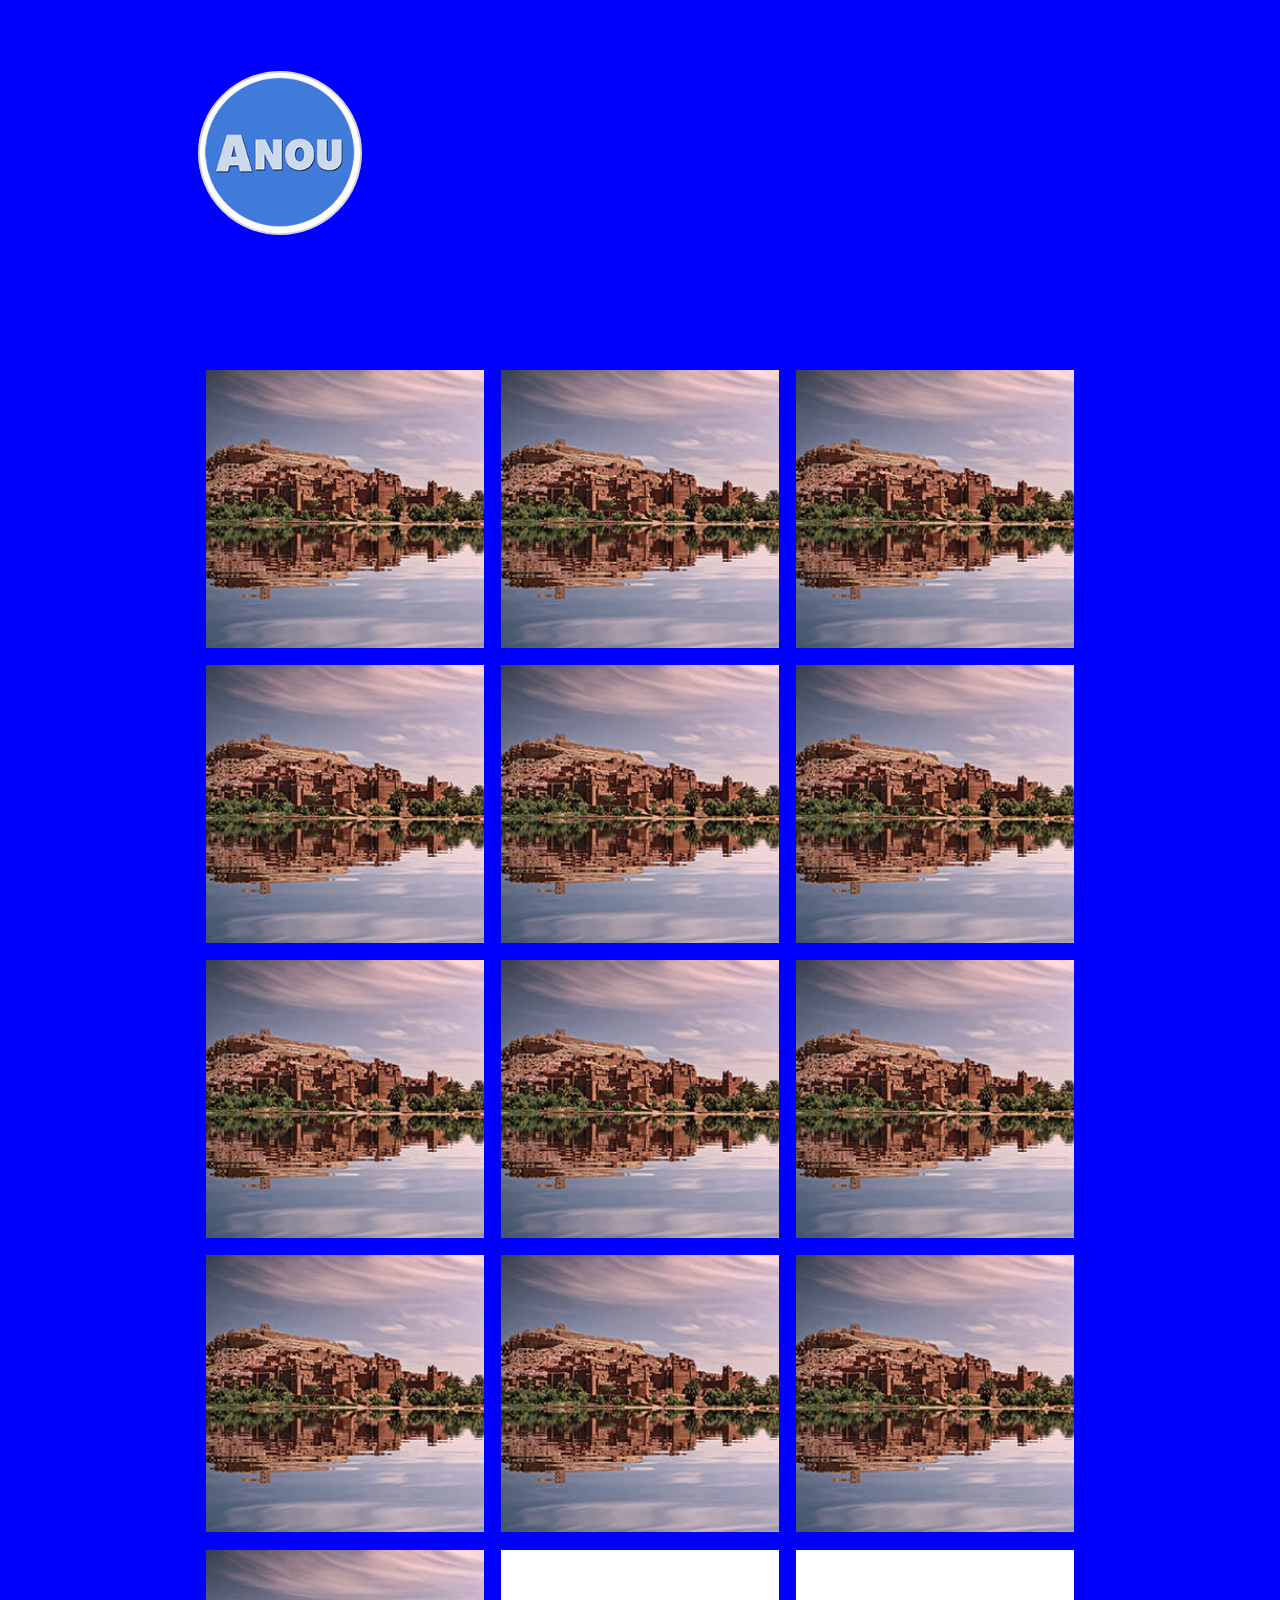
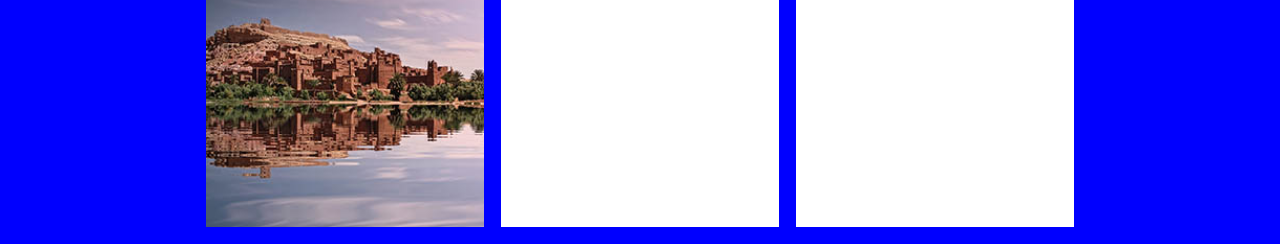
==== index.html @ 4dc8103b "updated minor ui changes" ====
<TYPE html>
<head>
    <script src="jsonLoad.js"></script>
</head>
<style>
    .row {
        display: flex;
    }
    .column {
        flex: 33.33%;
        padding: 1%;
    }
    .logo {
        background-color:#fff;
        border:2px solid lightgray;    
        border-radius:50%;
        -moz-border-radius:50%;
        -webkit-border-radius:50%;
        margin-left: 15%;
        max-width: 160px;
        max-height: 160px; 
        margin-bottom: 10%;
        margin-top: 5%; 
    }
    #Photos {
        width: 70%;
        margin: auto;
    }
    .image {
        cursor: pointer;
        max-width: 300px;
        max-height: 300px;
        height: auto;
    }
    .image:hover, .close:hover {
        opacity: 0.7;
    }
    
    /* The Close Button */
    .close {
        position: absolute;
        top: 15px;
        right: 35px;
        color: #f1f1f1;
        font-size: 60px;
        font-weight: bold;
        cursor: pointer;
    }
    
    @media (min-width: 1001px) {
        /* The Modal*/
        .modal {
            display: none; /* Hidden by default */
            position: fixed; /* Stay in place */
            z-index: 1; /* Sit on top */
            padding-top: 5%; /* Location of the box */
            top: 0;
            left: 0;
            width: 100%; /* Full width */
            height: 10%; /* Full height */
            background-color: rgb(0,0,0); /* Fallback color */
            background-color: rgba(10, 10, 10, 0.5); /* Black w/ opacity */
        }
        .modal-content {
            margin: auto;
            display: block;
            width: 50%;
            max-width: 700px;
            padding-bottom: 3%;
        }
        #mtTxt, #mbTxt {
            float: center;
            width: 80%;
            padding-bottom: 5%;
            padding-left: 2%;
            text-align: left;
            color:black;  
            font-size: xx-large;
            font-weight: bold;
        }
        #mbTxt {
            margin-left: 18%;
        }
        .icon {
            max-width: 8%;
            max-height: 8%;
            margin-left: 17%;
        }
        #mpDiv {
            max-width: 50%;
            background-color: white;
            margin: auto;
            padding-top: 2%;
            padding-bottom: 20%;
        }
        body {
            background-color: blue;
        }
    }

    @media (max-width: 1000px){        
        /* The Modal*/
        .modal {
            display: none; /* Hidden by default */
            position: fixed; /* Stay in place */
            z-index: 1; /* Sit on top */
            padding-top: 40%; /* Location of the box */
            top: 0;
            left: 0;
            width: 100%; /* Full width */
            height: 100%; /* Full height */
            overflow: auto; /* Enable scroll if needed */
            background-color: rgb(0,0,0); /* Fallback color */
            background-color: rgba(10, 10, 10, 0.5); /* Black w/ opacity */
        }
        .modal-content {
            margin: auto;
            display: block;
            width: 80%;
            max-width: 700px;
            padding-bottom: 3%;
        }
        #mtTxt, #mbTxt {
            float: left;
            width: 80%;
            padding-bottom: 5%;
            padding-left: 2%;
            padding-top: 1%;
            max-width: 700px;
            text-align: left;
            color:black;  
            font-size: xx-large;
            font-weight: bold;
        }
        #mbTxt {
            margin-left: 18%;
        }
        .icon {
            float: left;
            max-width: 8%;
            max-height: 8%;
            margin-left: 17%;
        }
        #mpDiv {
            background-color: white;
            margin: auto;
            padding-top: 2%;
            padding-bottom: 20%;
        }
    }
    

</style>
<body> 
    <div>
        <img class="logo" src="images/Logo200.png">
    </div>

    <div id="Photos">
        <!--Inserted from code-->   
    </div> 

    <!-- The Modal Window -->
        <div id="myModal" class="modal">
            <span class="close">&times;</span>
            <div id="mpDiv">
                <!-- Text above photo -->
                <div>
                    <img class="icon" src="images/Logo200.png">
                    <div id="mtTxt"></div>
                </div>
                
                <img class="modal-content" id="mImg">
                <!-- Text below photo -->
                <div id="mbTxt"></div>
            </div>
            
        </div>

</body>
</TYPE>
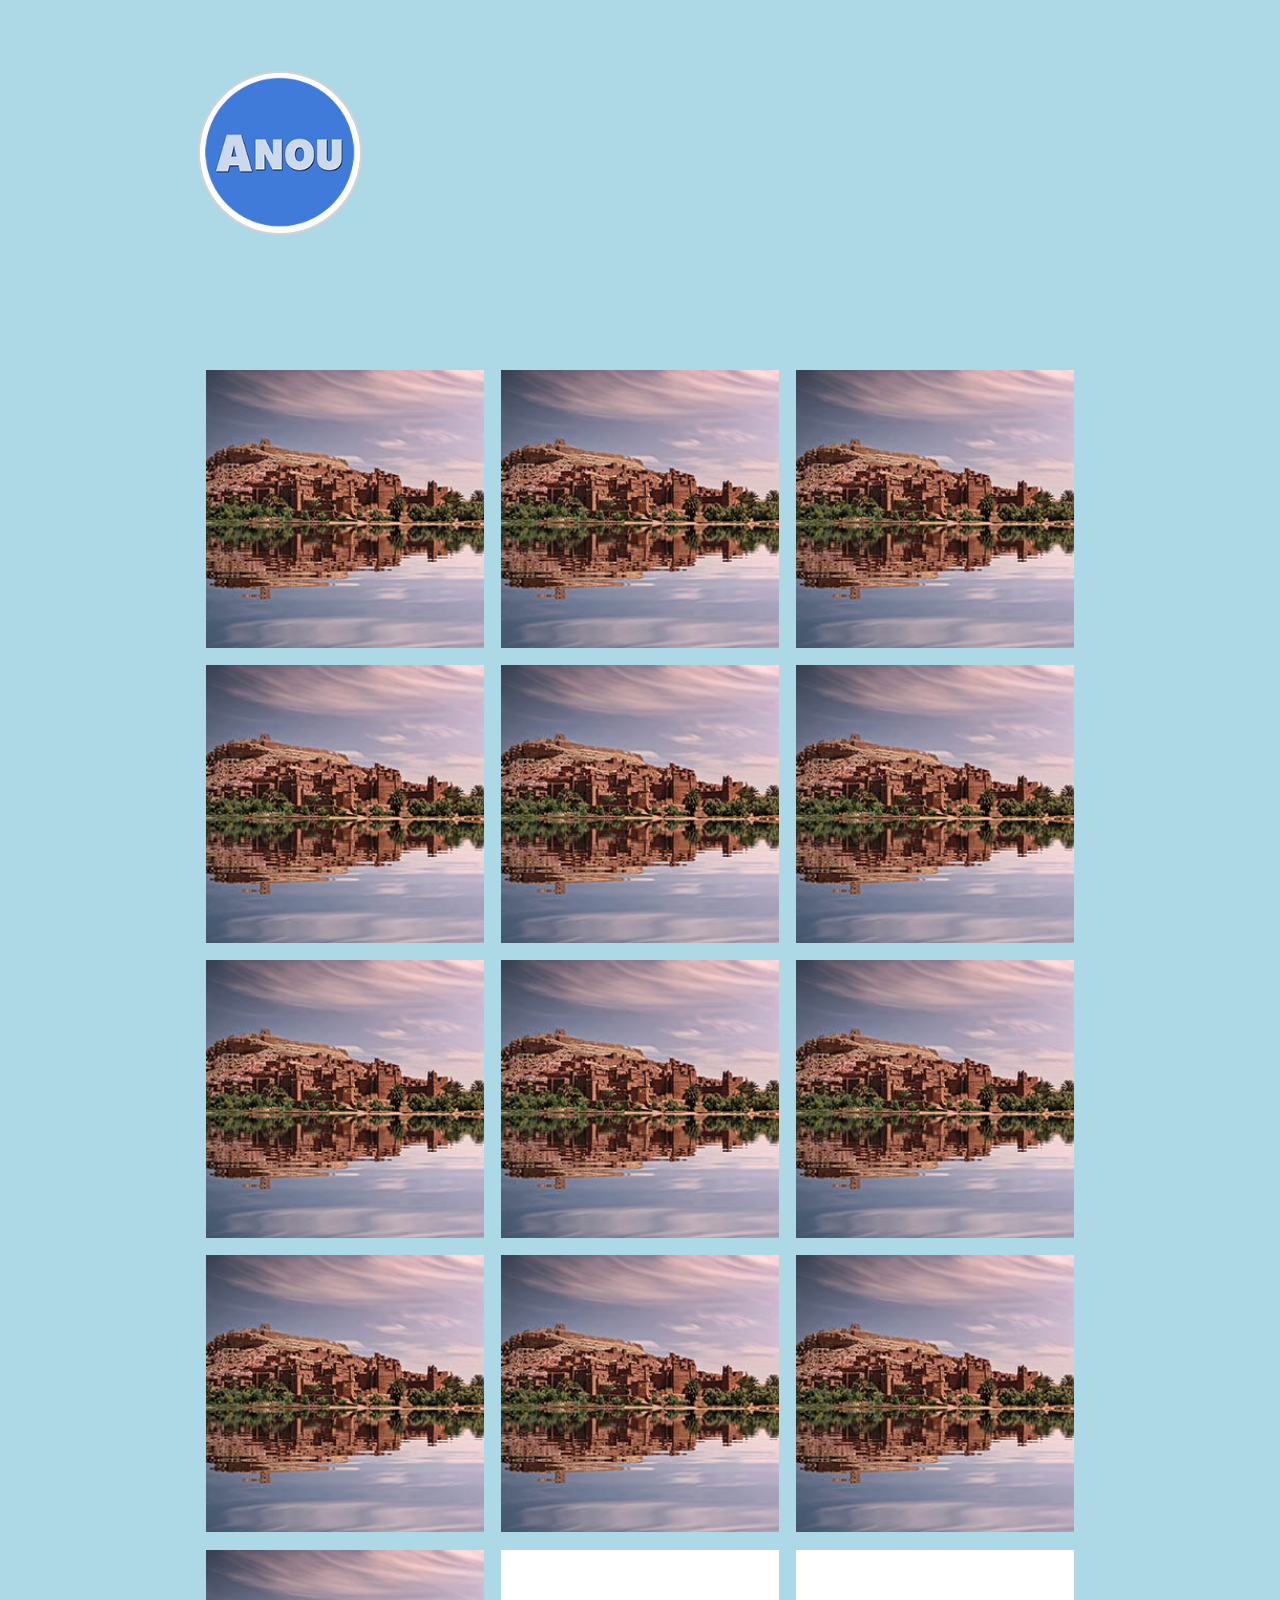
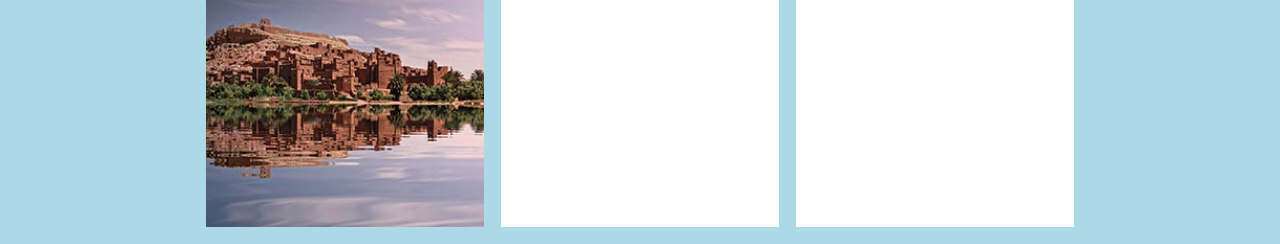
==== commit d6989015: "Switched the way the javascript loaded the html, that way I could load multiple formats to make form" ====
--- a/index.html
+++ b/index.html
@@ -36,116 +36,186 @@
         opacity: 0.7;
     }
     
-    /* The Close Button */
-    .close {
-        position: absolute;
-        top: 15px;
-        right: 35px;
-        color: #f1f1f1;
-        font-size: 60px;
-        font-weight: bold;
-        cursor: pointer;
-    }
-    
-    @media (min-width: 1001px) {
-        /* The Modal*/
+    @media (min-width: 1000px) {
+         /* The Close Button */
+        .close {
+            position: absolute;
+            top: 5px;
+            right: 35px;
+            color: #f1f1f1;
+            font-size: 60px;
+            font-weight: bold;
+            cursor: pointer;
+        }
+        /*Background container*/
         .modal {
             display: none; /* Hidden by default */
             position: fixed; /* Stay in place */
             z-index: 1; /* Sit on top */
-            padding-top: 5%; /* Location of the box */
+            padding-top: 3%; /* Location of the box */
             top: 0;
             left: 0;
             width: 100%; /* Full width */
-            height: 10%; /* Full height */
+            height: 100%; /* Full height */
             background-color: rgb(0,0,0); /* Fallback color */
             background-color: rgba(10, 10, 10, 0.5); /* Black w/ opacity */
-        }
-        .modal-content {
-            margin: auto;
-            display: block;
-            width: 50%;
-            max-width: 700px;
-            padding-bottom: 3%;
-        }
-        #mtTxt, #mbTxt {
-            float: center;
-            width: 80%;
-            padding-bottom: 5%;
-            padding-left: 2%;
-            text-align: left;
-            color:black;  
-            font-size: xx-large;
-            font-weight: bold;
-        }
-        #mbTxt {
-            margin-left: 18%;
-        }
-        .icon {
-            max-width: 8%;
-            max-height: 8%;
-            margin-left: 17%;
+            max-height: 100%;
+            font-size: x-large;
         }
         #mpDiv {
-            max-width: 50%;
+            /*Foreground Container*/
+            width: 75%;
+            height: 85%;
             background-color: white;
-            margin: auto;
-            padding-top: 2%;
-            padding-bottom: 20%;
-        }
+            display: flex;
+            margin-left: 12%;
+            border-radius: 1px;
+        }
+
+        #mImg {
+            height: 100%;
+            width: auto;
+        }
+
+        #mContain {
+            margin-top: 3%;
+            flex-grow: 100;
+            flex-direction: column;
+        }
+
+        #userDiv {
+            display: flex;
+            font-weight: bold;
+            border-bottom: solid 2px #e4eaf5;
+            padding-bottom: 6%;
+        }
+
+        #userName {
+            margin-left: 3%;
+            margin-top: 2.5%;
+        }
+
+        #icon {
+            margin-left: 10%;
+            max-height: 45px;
+            max-width: 45px;
+        }
+
+        #title {
+            margin-left: 10%;
+            font-weight: bold;
+        }
+
+        #content {
+            padding-right: 5%;
+            height: 55%;
+        }
+
+        #cFormat {
+            margin-left: 10%;
+        }
+
+        #link {
+            border-top: solid 2px #e4eaf5;
+            text-align: center;
+        }
+
+        #lFormat {
+            display: inline-block;
+            margin-top: 3%;
+        }
+
         body {
-            background-color: blue;
-        }
-    }
-
-    @media (max-width: 1000px){        
-        /* The Modal*/
+            background-color: lightblue;
+        }
+    }
+
+    @media (max-width: 999px){        
+        /* The Close Button */
+        .close {
+            position: absolute;
+            top: 30px;
+            right: 35px;
+            color: #f1f1f1;
+            font-size: 125px;
+            font-weight: bold;
+            cursor: pointer;
+        }
+
+        /*Background container*/
         .modal {
             display: none; /* Hidden by default */
             position: fixed; /* Stay in place */
             z-index: 1; /* Sit on top */
-            padding-top: 40%; /* Location of the box */
             top: 0;
             left: 0;
             width: 100%; /* Full width */
             height: 100%; /* Full height */
-            overflow: auto; /* Enable scroll if needed */
             background-color: rgb(0,0,0); /* Fallback color */
             background-color: rgba(10, 10, 10, 0.5); /* Black w/ opacity */
-        }
-        .modal-content {
-            margin: auto;
-            display: block;
-            width: 80%;
-            max-width: 700px;
+            max-height: 100%;
+            font-size: 30pt;
+        }
+        #mpDiv {
+            /*Foreground Container*/
+            margin-top: 20%;
+            width: 100%;
+            height: 70%;
+            background-color: white;
+            display: flex;
+            border-radius: 1px;
+            flex-direction: column;
+        }
+
+        #userDiv {
+            display: flex;
+            flex-direction: row;
+            font-weight: bold;
+            padding-left: 20%;
+            padding-top: 3%;
+            border-bottom: solid 2px #e4eaf5;
+        }
+
+        #userName {
+            padding-top: 1.75%;
+            padding-left: 1.75%;
+        }
+
+        #icon {
+            max-width: 100px;
+            max-height: auto;
             padding-bottom: 3%;
         }
-        #mtTxt, #mbTxt {
-            float: left;
-            width: 80%;
-            padding-bottom: 5%;
-            padding-left: 2%;
-            padding-top: 1%;
-            max-width: 700px;
-            text-align: left;
-            color:black;  
-            font-size: xx-large;
-            font-weight: bold;
-        }
-        #mbTxt {
-            margin-left: 18%;
-        }
-        .icon {
-            float: left;
-            max-width: 8%;
-            max-height: 8%;
-            margin-left: 17%;
-        }
-        #mpDiv {
-            background-color: white;
-            margin: auto;
-            padding-top: 2%;
-            padding-bottom: 20%;
+
+        #mImg {
+            padding-left: 7%;
+            height: auto;
+            width: 86%;
+            border-radius: 2;
+            margin-top: -3%;
+        }
+
+        #title {
+            margin-top: -3%;
+            text-align: center;
+        }
+
+        #content {
+            margin-top: 4%;
+            padding-left: 7%;
+            padding-left: 7%;
+            border-bottom: solid 2px #e4eaf5;
+            padding-bottom: 4%;
+        }
+
+        #link {
+            padding-top: 4%;
+            text-align: center;
+            padding-bottom: 4%;
+        }
+
+        body {
+            background-color: lightgreen;
         }
     }
     
@@ -164,15 +234,6 @@
         <div id="myModal" class="modal">
             <span class="close">&times;</span>
             <div id="mpDiv">
-                <!-- Text above photo -->
-                <div>
-                    <img class="icon" src="images/Logo200.png">
-                    <div id="mtTxt"></div>
-                </div>
-                
-                <img class="modal-content" id="mImg">
-                <!-- Text below photo -->
-                <div id="mbTxt"></div>
             </div>
             
         </div>
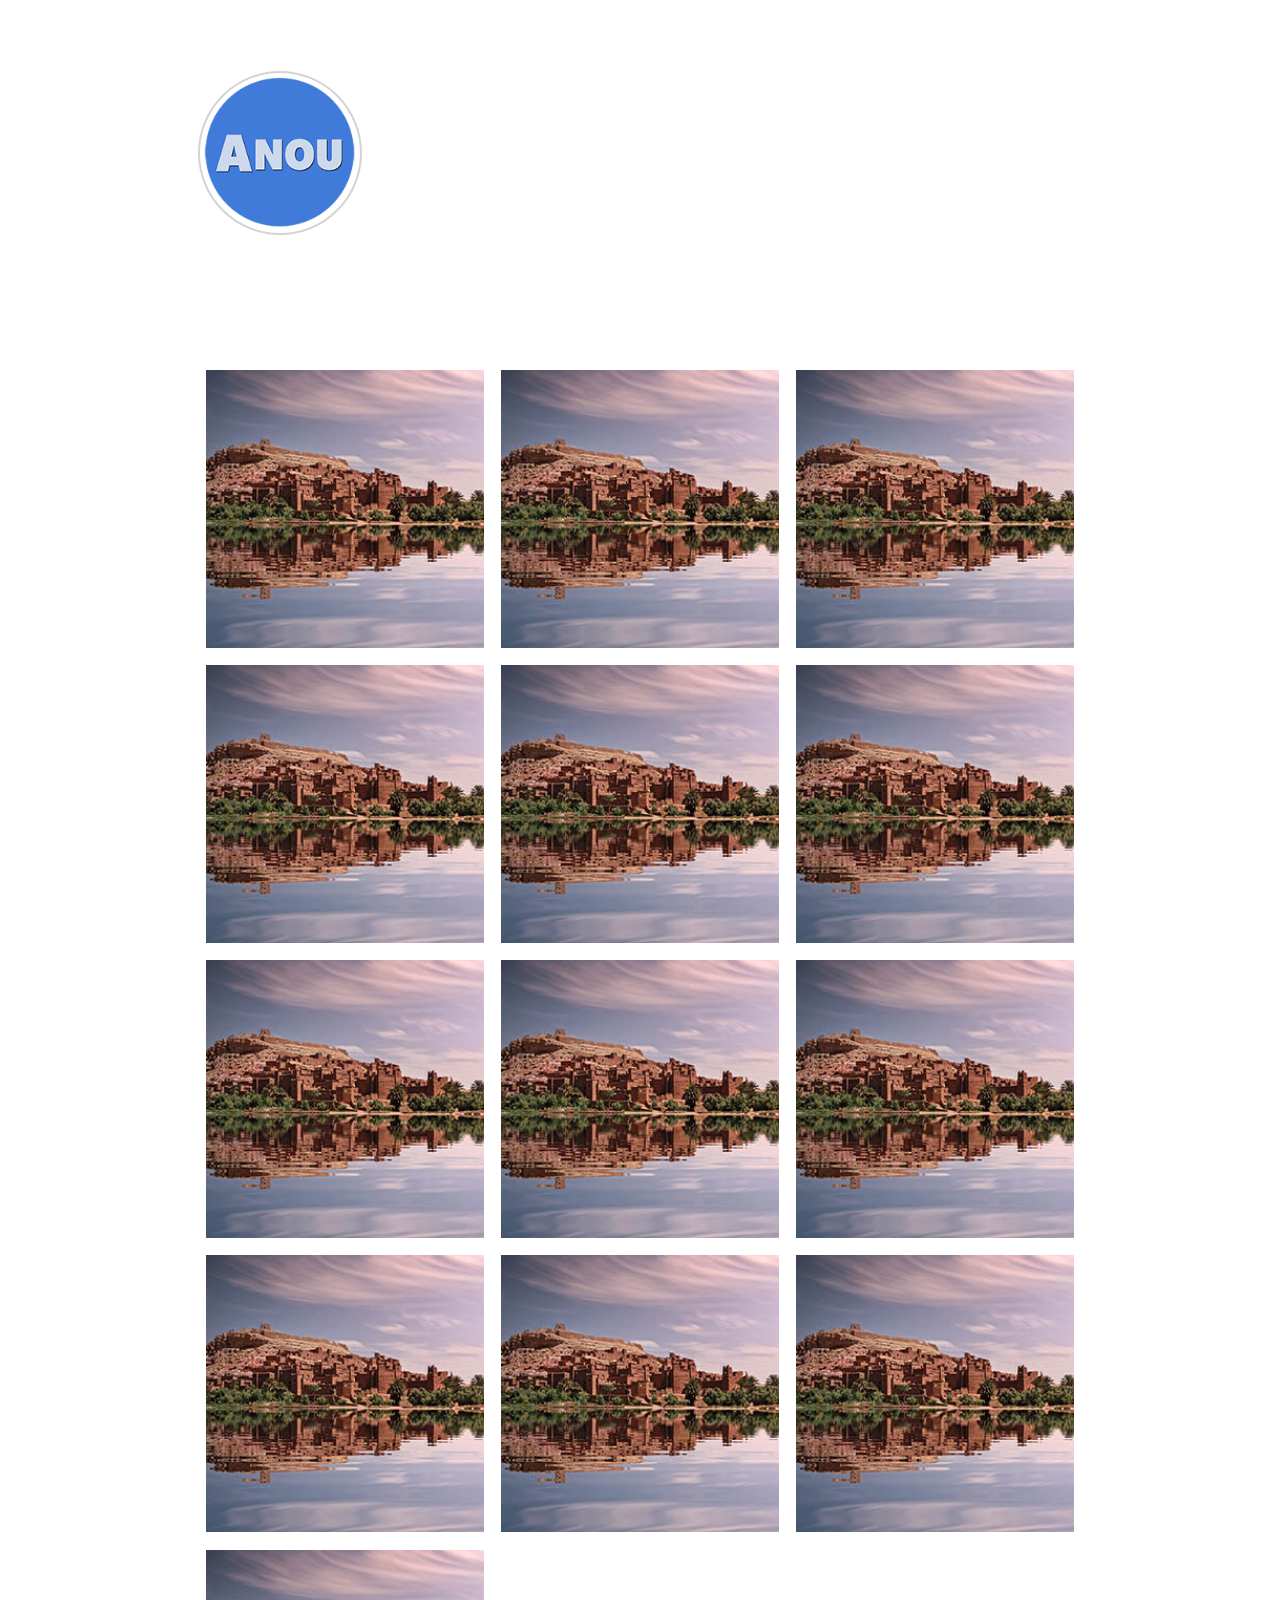
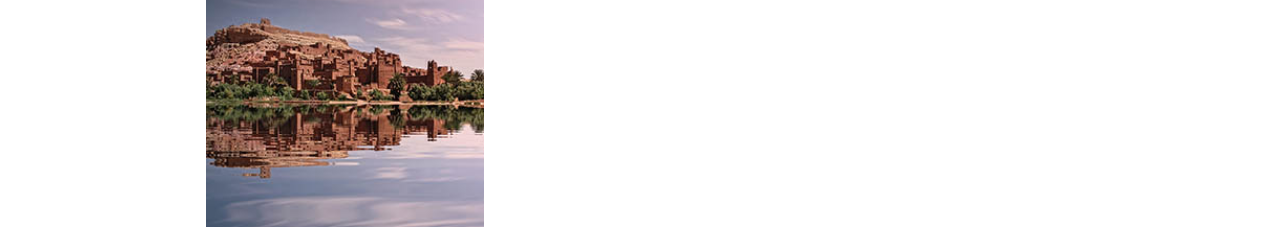
==== commit 688f72b7: "Update index.html" ====
--- a/index.html
+++ b/index.html
@@ -125,9 +125,6 @@
             margin-top: 3%;
         }
 
-        body {
-            background-color: lightblue;
-        }
     }
 
     @media (max-width: 999px){        
@@ -171,7 +168,7 @@
             display: flex;
             flex-direction: row;
             font-weight: bold;
-            padding-left: 20%;
+            padding-left: 7%;
             padding-top: 3%;
             border-bottom: solid 2px #e4eaf5;
         }
@@ -214,9 +211,6 @@
             padding-bottom: 4%;
         }
 
-        body {
-            background-color: lightgreen;
-        }
     }
     
 
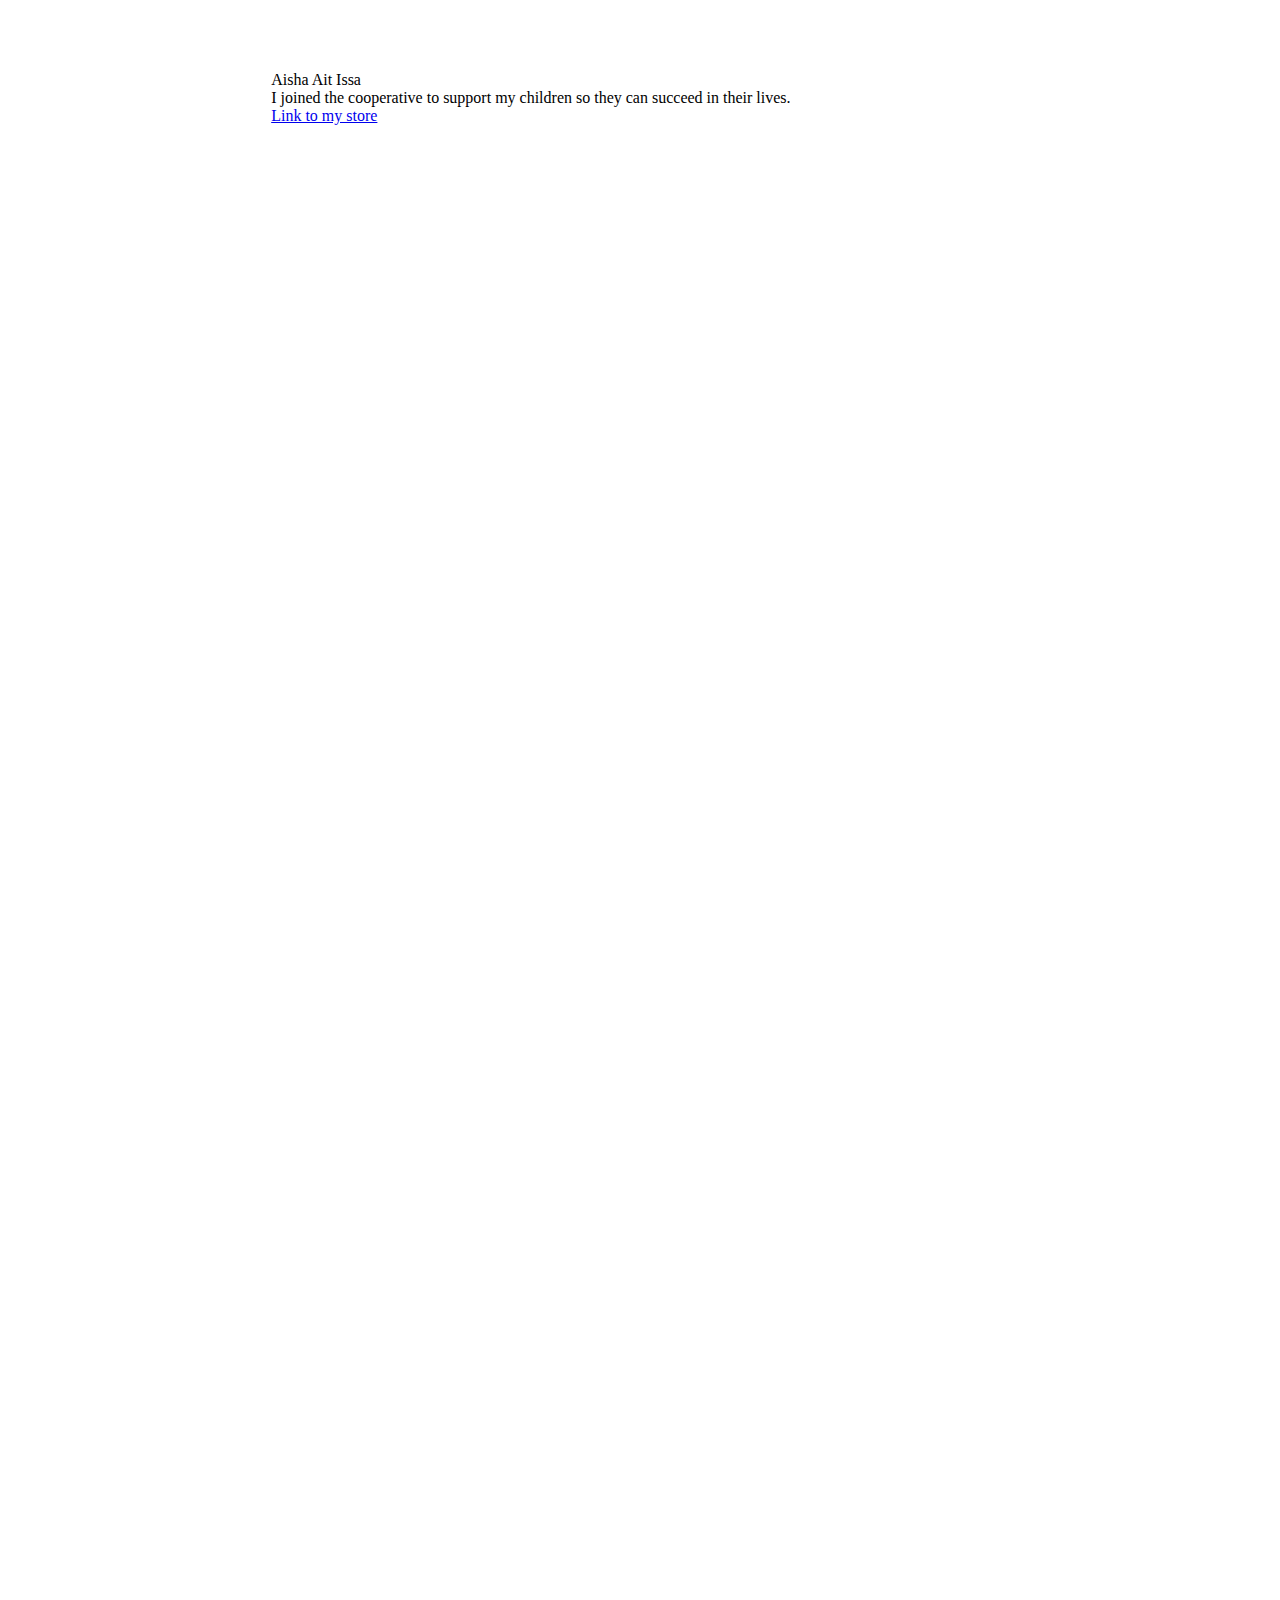
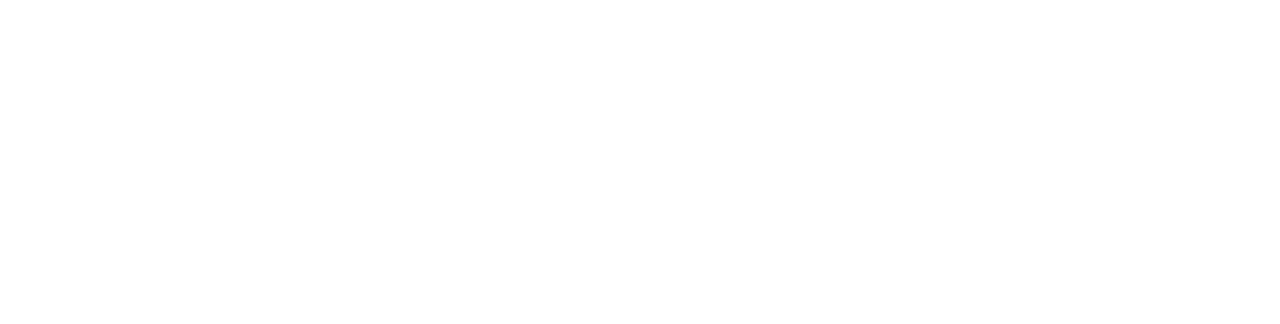
==== commit 2610742c: "Update (Big)" ====
--- a/index.html
+++ b/index.html
@@ -1,223 +1,22 @@
-<TYPE html>
+<H html>
 <head>
     <script src="jsonLoad.js"></script>
+    <link rel="stylesheet" type="text/css" href="sizeStyling.css">
 </head>
-<style>
-    .row {
-        display: flex;
-    }
-    .column {
-        flex: 33.33%;
-        padding: 1%;
-    }
-    .logo {
-        background-color:#fff;
-        border:2px solid lightgray;    
-        border-radius:50%;
-        -moz-border-radius:50%;
-        -webkit-border-radius:50%;
-        margin-left: 15%;
-        max-width: 160px;
-        max-height: 160px; 
-        margin-bottom: 10%;
-        margin-top: 5%; 
-    }
-    #Photos {
-        width: 70%;
-        margin: auto;
-    }
-    .image {
-        cursor: pointer;
-        max-width: 300px;
-        max-height: 300px;
-        height: auto;
-    }
-    .image:hover, .close:hover {
-        opacity: 0.7;
-    }
+<body> 
+    <script>
+        window.addEventListener("resize", myFunction);
     
-    @media (min-width: 1000px) {
-         /* The Close Button */
-        .close {
-            position: absolute;
-            top: 5px;
-            right: 35px;
-            color: #f1f1f1;
-            font-size: 60px;
-            font-weight: bold;
-            cursor: pointer;
+        function myFunction() {
+            location.reload()
+            //console.log("Forced reload")
         }
-        /*Background container*/
-        .modal {
-            display: none; /* Hidden by default */
-            position: fixed; /* Stay in place */
-            z-index: 1; /* Sit on top */
-            padding-top: 3%; /* Location of the box */
-            top: 0;
-            left: 0;
-            width: 100%; /* Full width */
-            height: 100%; /* Full height */
-            background-color: rgb(0,0,0); /* Fallback color */
-            background-color: rgba(10, 10, 10, 0.5); /* Black w/ opacity */
-            max-height: 100%;
-            font-size: x-large;
-        }
-        #mpDiv {
-            /*Foreground Container*/
-            width: 75%;
-            height: 85%;
-            background-color: white;
-            display: flex;
-            margin-left: 12%;
-            border-radius: 1px;
-        }
-
-        #mImg {
-            height: 100%;
-            width: auto;
-        }
-
-        #mContain {
-            margin-top: 3%;
-            flex-grow: 100;
-            flex-direction: column;
-        }
-
-        #userDiv {
-            display: flex;
-            font-weight: bold;
-            border-bottom: solid 2px #e4eaf5;
-            padding-bottom: 6%;
-        }
-
-        #userName {
-            margin-left: 3%;
-            margin-top: 2.5%;
-        }
-
-        #icon {
-            margin-left: 10%;
-            max-height: 45px;
-            max-width: 45px;
-        }
-
-        #title {
-            margin-left: 10%;
-            font-weight: bold;
-        }
-
-        #content {
-            padding-right: 5%;
-            height: 55%;
-        }
-
-        #cFormat {
-            margin-left: 10%;
-        }
-
-        #link {
-            border-top: solid 2px #e4eaf5;
-            text-align: center;
-        }
-
-        #lFormat {
-            display: inline-block;
-            margin-top: 3%;
-        }
-
-    }
-
-    @media (max-width: 999px){        
-        /* The Close Button */
-        .close {
-            position: absolute;
-            top: 30px;
-            right: 35px;
-            color: #f1f1f1;
-            font-size: 125px;
-            font-weight: bold;
-            cursor: pointer;
-        }
-
-        /*Background container*/
-        .modal {
-            display: none; /* Hidden by default */
-            position: fixed; /* Stay in place */
-            z-index: 1; /* Sit on top */
-            top: 0;
-            left: 0;
-            width: 100%; /* Full width */
-            height: 100%; /* Full height */
-            background-color: rgb(0,0,0); /* Fallback color */
-            background-color: rgba(10, 10, 10, 0.5); /* Black w/ opacity */
-            max-height: 100%;
-            font-size: 30pt;
-        }
-        #mpDiv {
-            /*Foreground Container*/
-            margin-top: 20%;
-            width: 100%;
-            height: 70%;
-            background-color: white;
-            display: flex;
-            border-radius: 1px;
-            flex-direction: column;
-        }
-
-        #userDiv {
-            display: flex;
-            flex-direction: row;
-            font-weight: bold;
-            padding-left: 7%;
-            padding-top: 3%;
-            border-bottom: solid 2px #e4eaf5;
-        }
-
-        #userName {
-            padding-top: 1.75%;
-            padding-left: 1.75%;
-        }
-
-        #icon {
-            max-width: 100px;
-            max-height: auto;
-            padding-bottom: 3%;
-        }
-
-        #mImg {
-            padding-left: 7%;
-            height: auto;
-            width: 86%;
-            border-radius: 2;
-            margin-top: -3%;
-        }
-
-        #title {
-            margin-top: -3%;
-            text-align: center;
-        }
-
-        #content {
-            margin-top: 4%;
-            padding-left: 7%;
-            padding-left: 7%;
-            border-bottom: solid 2px #e4eaf5;
-            padding-bottom: 4%;
-        }
-
-        #link {
-            padding-top: 4%;
-            text-align: center;
-            padding-bottom: 4%;
-        }
-
-    }
-    
-
-</style>
-<body> 
-    <div>
-        <img class="logo" src="images/Logo200.png">
+    </script>
+    <div id = "userHeader">
+        <div id="userImg"></div>
+        <div id="user_name"></div>
+        <div id="userText"></div>
+        <div id="userLink"></div>
     </div>
 
     <div id="Photos">
@@ -233,4 +32,4 @@
         </div>
 
 </body>
-</TYPE>
+</html>
--- a/sizeStyling.css
+++ b/sizeStyling.css
@@ -0,0 +1,259 @@
+.row {
+    display: flex;
+}
+.column {
+    flex: 33.33%;
+    padding: 1%;
+}
+.image {
+    cursor: pointer;
+    max-width: 300px;
+    max-height: 300px;
+    height: auto;
+}
+.image:hover, .close:hover {
+    opacity: 0.7;
+}
+
+
+
+@media (min-width: 1000px) {
+    #userHeader {
+        padding-bottom: 25%;
+        padding-left: 5%;
+        padding-top: 5%;
+    }
+    
+    #userImg {
+        float: left;
+        border-radius:50%;  
+        height: 200px;
+        width: 200px;
+        background-position: center;
+    }
+
+    #Photos {
+        width: 70%;
+        margin: auto;
+    }
+     /* The Close Button */
+    .close {
+        position: absolute;
+        top: 5px;
+        right: 35px;
+        color: #f1f1f1;
+        font-size: 60px;
+        font-weight: bold;
+        cursor: pointer;
+    }
+    /*Background container*/
+    .modal {
+        display: none; /* Hidden by default */
+        position: fixed; /* Stay in place */
+        z-index: 1; /* Sit on top */
+        padding-top: 3%; /* Location of the box */
+        top: 0;
+        left: 0;
+        width: 100%; /* Full width */
+        height: 100%; /* Full height */
+        background-color: rgb(0,0,0); /* Fallback color */
+        background-color: rgba(10, 10, 10, 0.5); /* Black w/ opacity */
+        max-height: 100%;
+        font-size: x-large;
+    }
+    #mpDiv {
+        /*Foreground Container*/
+        width: 75%;
+        height: 85%;
+        background-color: white;
+        display: flex;
+        margin-left: 12%;
+        border-radius: 1px;
+    }
+
+    #mImg {
+        height: 100%;
+        width: auto;
+    }
+
+    #mContain {
+        margin-top: 3%;
+        flex-grow: 100;
+        flex-direction: column;
+    }
+
+    #userDiv {
+        display: flex;
+        font-weight: bold;
+        border-bottom: solid 2px #e4eaf5;
+        padding-bottom: 6%;
+    }
+
+    #userName {
+        margin-left: 3%;
+        margin-top: 2.5%;
+    }
+
+    #icon {
+        margin-left: 10%;
+        max-height: 45px;
+        max-width: 45px;
+    }
+
+    #title {
+        margin-left: 10%;
+        font-weight: bold;
+    }
+
+    #content {
+        padding-right: 5%;
+        height: 55%;
+    }
+
+    #cFormat {
+        margin-left: 10%;
+    }
+
+    #link {
+        border-top: solid 2px #e4eaf5;
+        text-align: center;
+    }
+
+    #lFormat {
+        display: inline-block;
+        margin-top: 3%;
+    }
+
+}
+
+@media (max-width: 999px){   
+    #user_name {
+        font-weight: bold;
+        font-size: 300%;
+    }
+
+    #userLink {
+        font-size: 175%;
+        padding-top: 5%;
+        padding-left: 5%;
+    }
+
+    #userText {
+        font-size: 200%;
+        padding-right: 10%;
+        padding-top: 2%;
+    }
+
+    #userHeader {
+        padding-bottom: 3%;
+        padding-left: 5%;
+        padding-top: 8%;
+        border-bottom: solid 3px #e4eaf5;
+    }
+    
+    #userImg {
+        float: left;
+        border-radius:50%;  
+        height: 200px;
+        width: 200px;
+        background-position: center;
+        margin-right: 8%;
+        margin-bottom: 4%;
+    }
+
+    #Photos {
+        width: 100%;
+        margin: auto;
+        padding-top: 1%;
+    }   
+    #userImg {
+        border-radius:50%;  
+        height: 200px;
+        width: 200px;
+        background-position: center;
+    }  
+    /* The Close Button */
+    .close {
+        position: absolute;
+        top: 30px;
+        right: 35px;
+        color: #f1f1f1;
+        font-size: 125px;
+        font-weight: bold;
+        cursor: pointer;
+    }
+
+    /*Background container*/
+    .modal {
+        display: none; /* Hidden by default */
+        position: fixed; /* Stay in place */
+        z-index: 1; /* Sit on top */
+        top: 0;
+        left: 0;
+        width: 100%; /* Full width */
+        height: 100%; /* Full height */
+        background-color: rgb(0,0,0); /* Fallback color */
+        background-color: rgba(10, 10, 10, 0.5); /* Black w/ opacity */
+        max-height: 100%;
+        font-size: 30pt;
+        overflow-y: auto;
+    }
+    #mpDiv {
+        /*Foreground Container*/
+        margin-top: 20%;
+        width: 100%;
+        max-height: 180%;
+        background-color: white;
+        display: flex;
+        border-radius: 1px;
+        flex-direction: column;
+    }
+
+    #userDiv {
+        display: flex;
+        flex-direction: row;
+        font-weight: bold;
+        padding-left: 7%;
+        padding-top: 3%;
+        border-bottom: solid 2px #e4eaf5;
+    }
+
+    #userName {
+        padding-top: 1.75%;
+        padding-left: 1.75%;
+    }
+
+    #icon {
+        max-width: 100px;
+        max-height: auto;
+        padding-bottom: 3%;
+    }
+
+    #mImg {
+        padding-left: 7%;
+        height: auto;
+        width: 86%;
+        border-radius: 2;
+        margin-top: -3%;
+    }
+
+    #title {
+        margin-top: -3%;
+        text-align: center;
+    }
+
+    #content {
+        margin-top: 4%;
+        padding-left: 7%;
+        padding-left: 7%;
+        border-bottom: solid 2px #e4eaf5;
+        padding-bottom: 4%;
+    }
+
+    #link {
+        padding-top: 4%;
+        text-align: center;
+        padding-bottom: 4%;
+    }
+
+}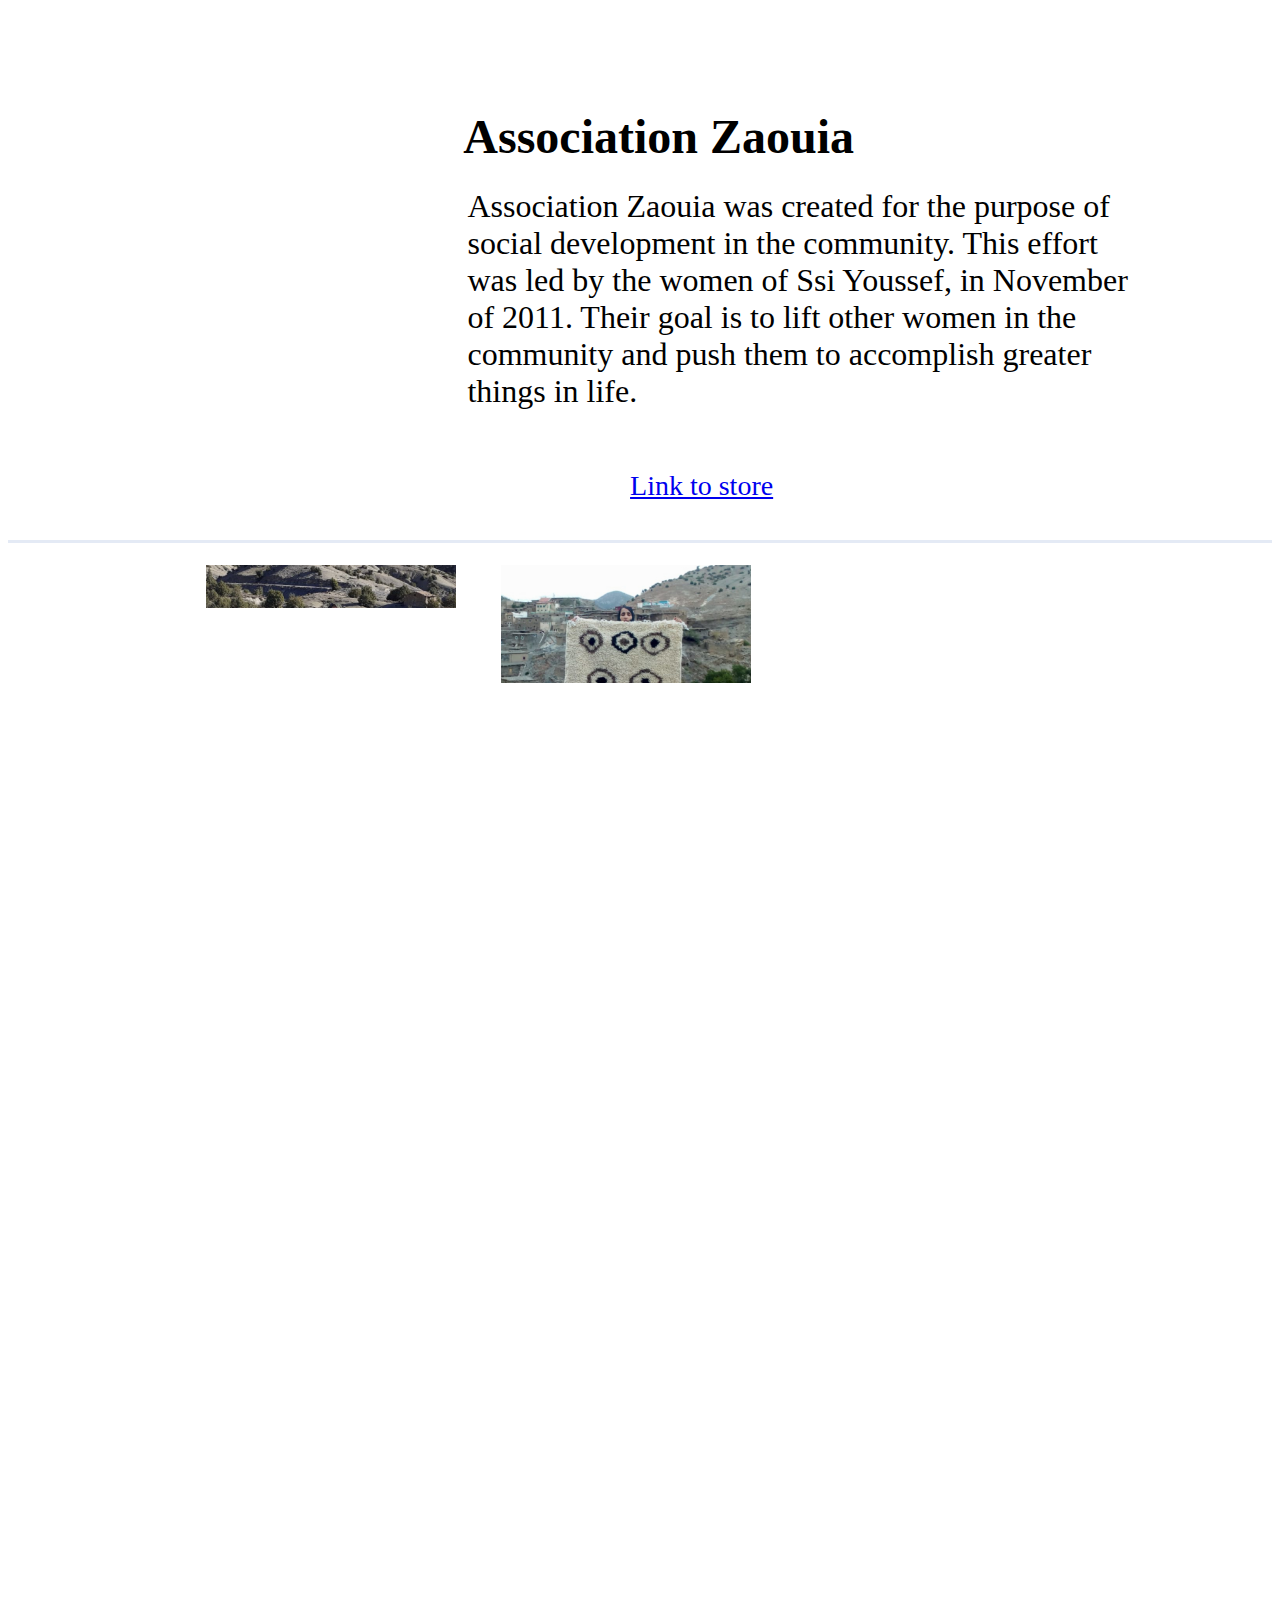
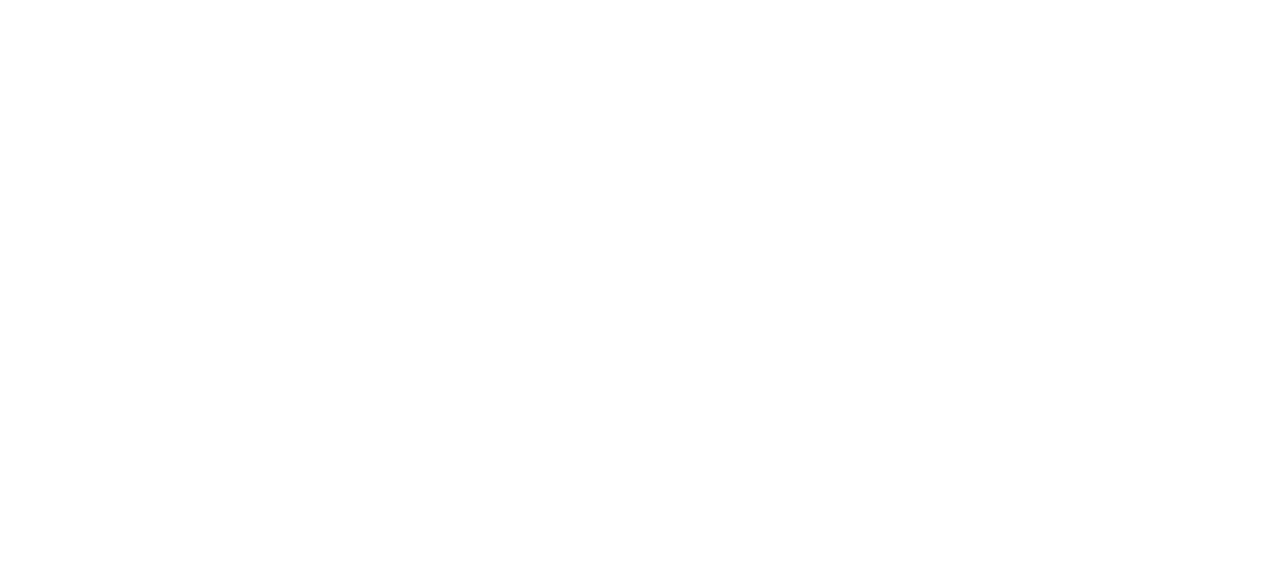
==== commit 43a013f2: "Changes" ====
--- a/index.html
+++ b/index.html
@@ -8,7 +8,7 @@
         window.addEventListener("resize", myFunction);
     
         function myFunction() {
-            location.reload()
+            if (screen.width > 999) location.reload()
             //console.log("Forced reload")
         }
     </script>
--- a/sizeStyling.css
+++ b/sizeStyling.css
@@ -7,9 +7,9 @@
 }
 .image {
     cursor: pointer;
-    max-width: 300px;
-    max-height: 300px;
-    height: auto;
+    max-width: 250px;
+    max-height: 250px;
+    object-fit: fill;
 }
 .image:hover, .close:hover {
     opacity: 0.7;
@@ -18,19 +18,56 @@
 
 
 @media (min-width: 1000px) {
+    #user_name {
+        font-weight: bold;
+        font-size: 300%;
+    }
+
+    #userLink {
+        font-size: 175%;
+        padding-top: 5%;
+        padding-left: 5%;
+        text-align: center;
+    }
+
+    #userText {
+        font-size: 200%;
+        padding-right: 10%;
+        padding-top: 2%;
+        margin-left: 33%;
+    }
+
     #userHeader {
-        padding-bottom: 25%;
+        padding-bottom: 3%;
         padding-left: 5%;
-        padding-top: 5%;
+        padding-top: 8%;
+        border-bottom: solid 3px #e4eaf5;
     }
     
     #userImg {
         float: left;
         border-radius:50%;  
+        height: 250px;
+        width: 250px;
+        background-position: center;
+        margin-right: 8%;
+        margin-bottom: 4%;
+        margin-left: 8%;
+        margin-top: 2%;
+    }
+
+    #Photos {
+        width: 100%;
+        margin: auto;
+        padding-top: 1%;
+    }   
+
+    #userImg {
+        border-radius:50%;  
         height: 200px;
         width: 200px;
         background-position: center;
-    }
+    }  
 
     #Photos {
         width: 70%;
@@ -66,20 +103,20 @@
         width: 75%;
         height: 85%;
         background-color: white;
-        display: flex;
         margin-left: 12%;
         border-radius: 1px;
     }
 
     #mImg {
+        float: left;
         height: 100%;
         width: auto;
     }
 
     #mContain {
         margin-top: 3%;
-        flex-grow: 100;
         flex-direction: column;
+        margin-left: 50%;
     }
 
     #userDiv {
@@ -90,8 +127,7 @@
     }
 
     #userName {
-        margin-left: 3%;
-        margin-top: 2.5%;
+        margin-top: 5%;
     }
 
     #icon {
@@ -106,8 +142,9 @@
     }
 
     #content {
-        padding-right: 5%;
+        margin-right: 5%;
         height: 55%;
+        width: auto;
     }
 
     #cFormat {
@@ -136,6 +173,7 @@
         font-size: 175%;
         padding-top: 5%;
         padding-left: 5%;
+        text-align: center;
     }
 
     #userText {
@@ -166,12 +204,22 @@
         margin: auto;
         padding-top: 1%;
     }   
+
     #userImg {
         border-radius:50%;  
         height: 200px;
         width: 200px;
         background-position: center;
     }  
+
+    #icon {
+        border-radius: 50%;
+        max-width: 100px;
+        max-height: 100px;
+        margin-bottom: 5%;
+        background-position: center;
+    }
+
     /* The Close Button */
     .close {
         position: absolute;
@@ -203,7 +251,7 @@
         margin-top: 20%;
         width: 100%;
         max-height: 180%;
-        background-color: white;
+        background-color:white;
         display: flex;
         border-radius: 1px;
         flex-direction: column;
@@ -221,12 +269,6 @@
     #userName {
         padding-top: 1.75%;
         padding-left: 1.75%;
-    }
-
-    #icon {
-        max-width: 100px;
-        max-height: auto;
-        padding-bottom: 3%;
     }
 
     #mImg {
